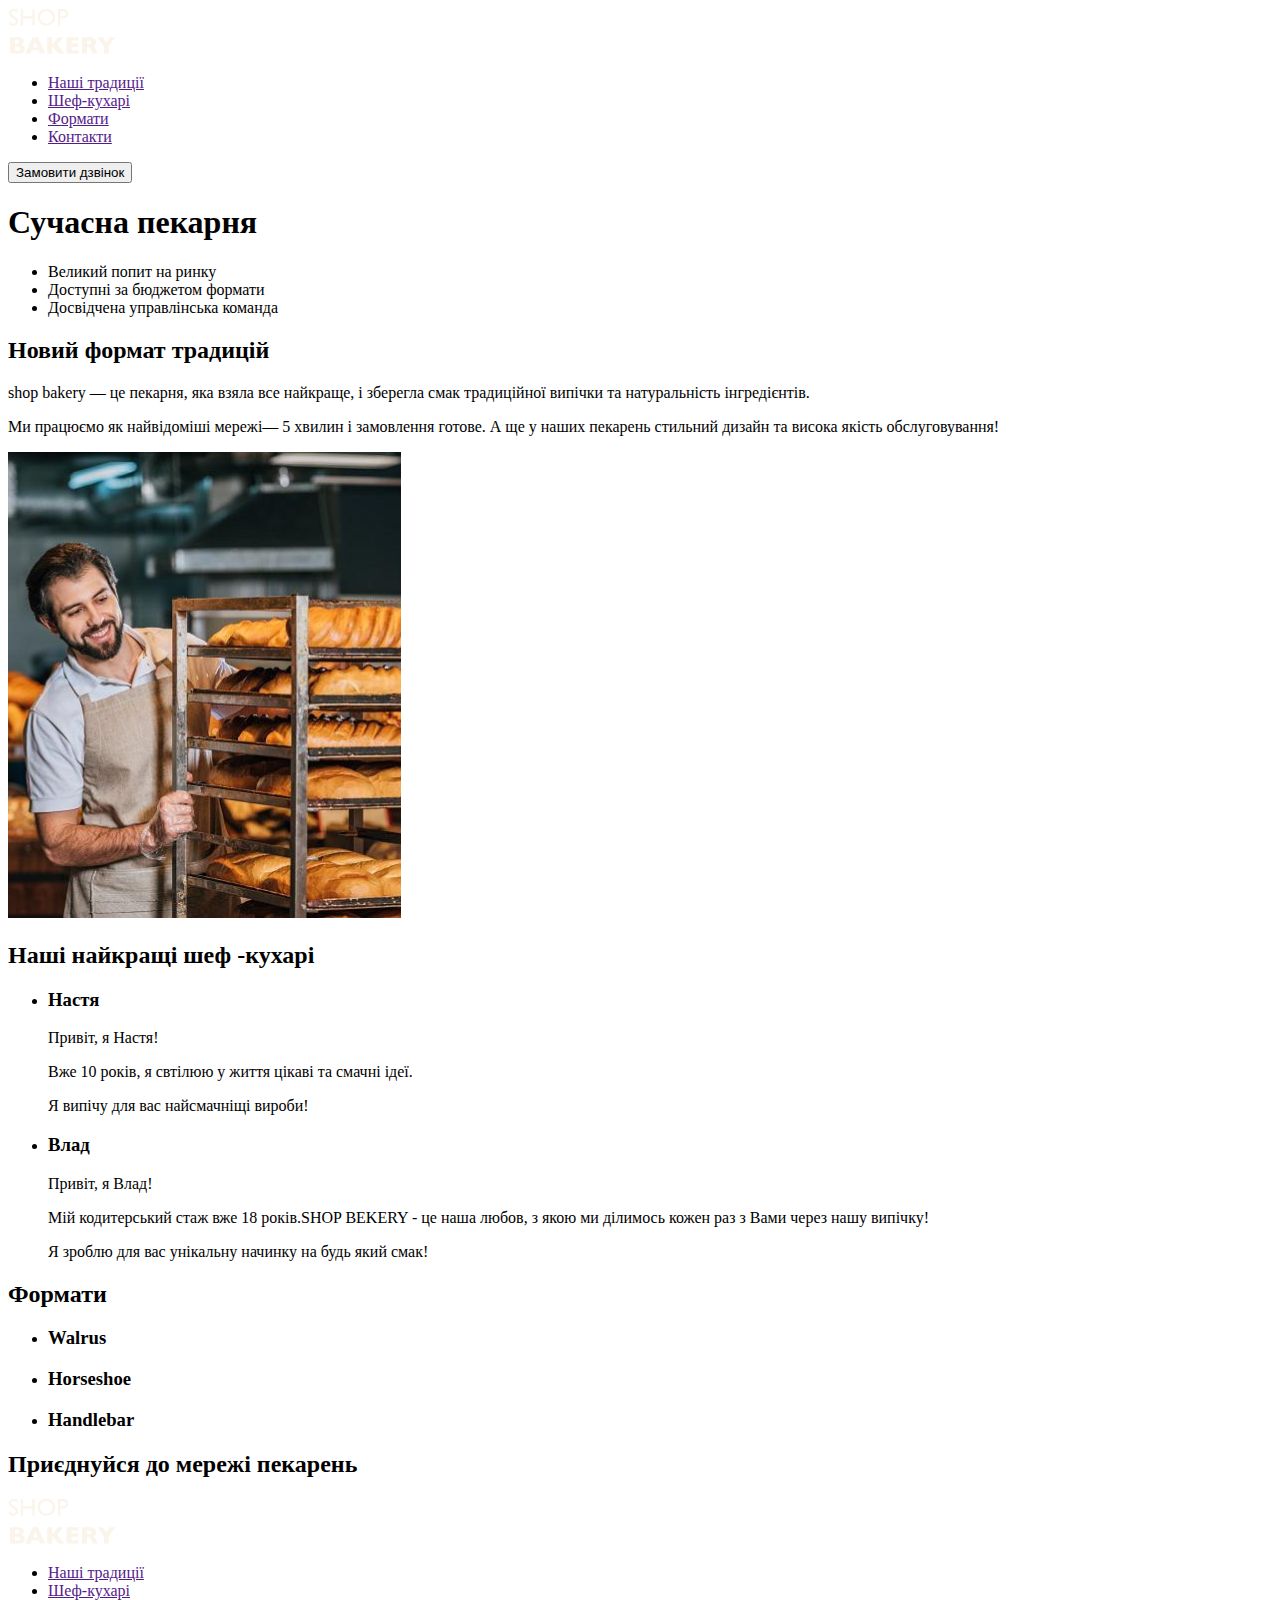
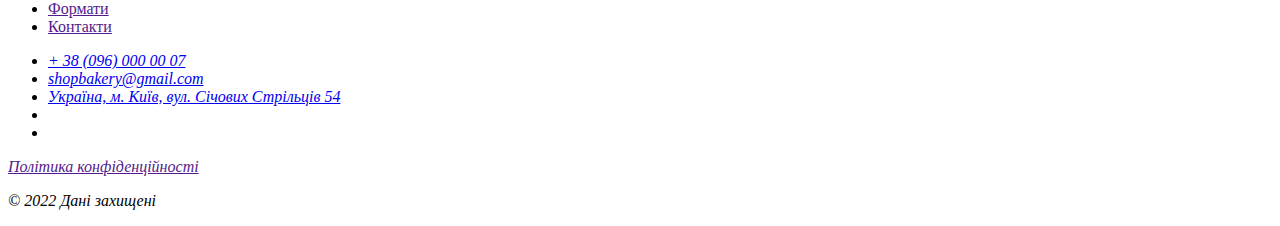
==== FrontEnd/index.html @ f171709b "Add files via upload" ====
<!DOCTYPE html>
<html lang="uk">
<head>
    <meta charset="UTF-8">
    <meta http-equiv="X-UA-Compatible" content="IE=edge">
    <meta name="viewport" content="width=device-width, initial-scale=1.0">
    <title>Сучасна пекарня</title>
</head>
<body>
<header>
    <nav>
        <a href="">
            <img src="./Images/logo.svg" alt="Логотип сучасної пекарні" /> 
        </a>
        <ul>
            <li><a href="">Наші традиції</a></li>
            <li><a href="">Шеф-кухарі</a></li>
            <li><a href="">Формати</a></li>
            <li><a href="">Контакти</a></li>
        </ul>
    </nav>
<button type="button">Замовити дзвінок</button>
</header>
<main>
<section>
    <h1>Сучасна пекарня</h1>
</section>
<section>
    <ul>
        <li>Великий попит на ринку </li>
        <li>Доступні за бюджетом формати</li>
        <li>Досвідчена управлінська команда</li>
    </ul>
    <h2>Новий формат традицій</h2>
    <p>
        <span>shop bakery</span> — це пекарня, яка взяла все найкраще, і зберегла смак традиційної випічки та натуральність інгредієнтів.
    </p>
    <p>
        Ми працюємо як найвідоміші мережі— <span>5 хвилин і замовлення готове.</span> А ще у наших пекарень стильний дизайн та висока якість обслуговування!
    </p> 
    <img src="./Images/Pekar.jpg" alt="Чоловік пекар дивиться на батонит із посмішкою" /> 
</section>
<section>
    <h2>Наші найкращі шеф -кухарі</h2>
    <ul>
        <li>    
            <article>
            <h3>Настя</h3>
            <p>Привіт, я Настя!</p>
            <p>Вже 10 років, я свтілюю у життя цікаві та смачні ідеї.</p>
            <p>Я випічу для вас найсмачніщі вироби!</p></li>
            </article>
        <li>
            <article>
                <h3>Влад</h3>
                <p>Привіт, я Влад!</p>
                <p>Мій кодитерський стаж вже 18 років.SHOP BEKERY - це наша любов, з якою ми ділимось кожен раз з Вами через нашу випічку!</p>
                <p>Я зроблю для вас унікальну начинку на будь який смак!</p>
            </article>
        </li>
    </ul>
    
</section>
<section>
    <h2>Формати</h2>
    <ul>
<li>
    <article>
        <h3 lang="en">Walrus</h3>
    </article>
</li>
<li>
    <article>
        <h3 lang="en">Horseshoe</h3>
    </article>
</li>
<li>
    <article>
        <h3 lang="en">Handlebar</h3>
    </article>
</li>
</ul>
</section>
<section>
    <h2>Приєднуйся до мережі пекарень  </h2>
</section>
</main>
<footer>
<nav>
    <a href="">
        <img src="./Images/logo.svg" alt="Логотип сучасної пекарні" /> 
    </a>
    <ul>
        <li><a href="">Наші традиції</a></li>
        <li><a href="">Шеф-кухарі</a></li>
        <li><a href="">Формати</a></li>
        <li><a href="">Контакти</a></li>
    </ul>
</nav>
<!--кнопка-->
<address>
    <ul>
        <li><a href="tel:+380960000007">+ 38 (096) 000 00 07</a></li>
        <li><a href="mailto:shopbakery@gmail.com">shopbakery@gmail.com</a></li>
        <li><a href="https://maps.app.goo.gl/ftxycWVdviN8QF8g7" target="_blank">
            Україна, м. Київ, вул. Січових Стрільців 54
        </a>
    </li>
    <li>
        <a href="">
        </a>
    </li>
    <li>
        <a href="">
        </a>
    </li>
    </ul>
    <a href="" target="_blank">Політика конфіденційності</a>
    <p>© 2022 Дані захищені</p>
</address>
</footer>
</body>
</html>
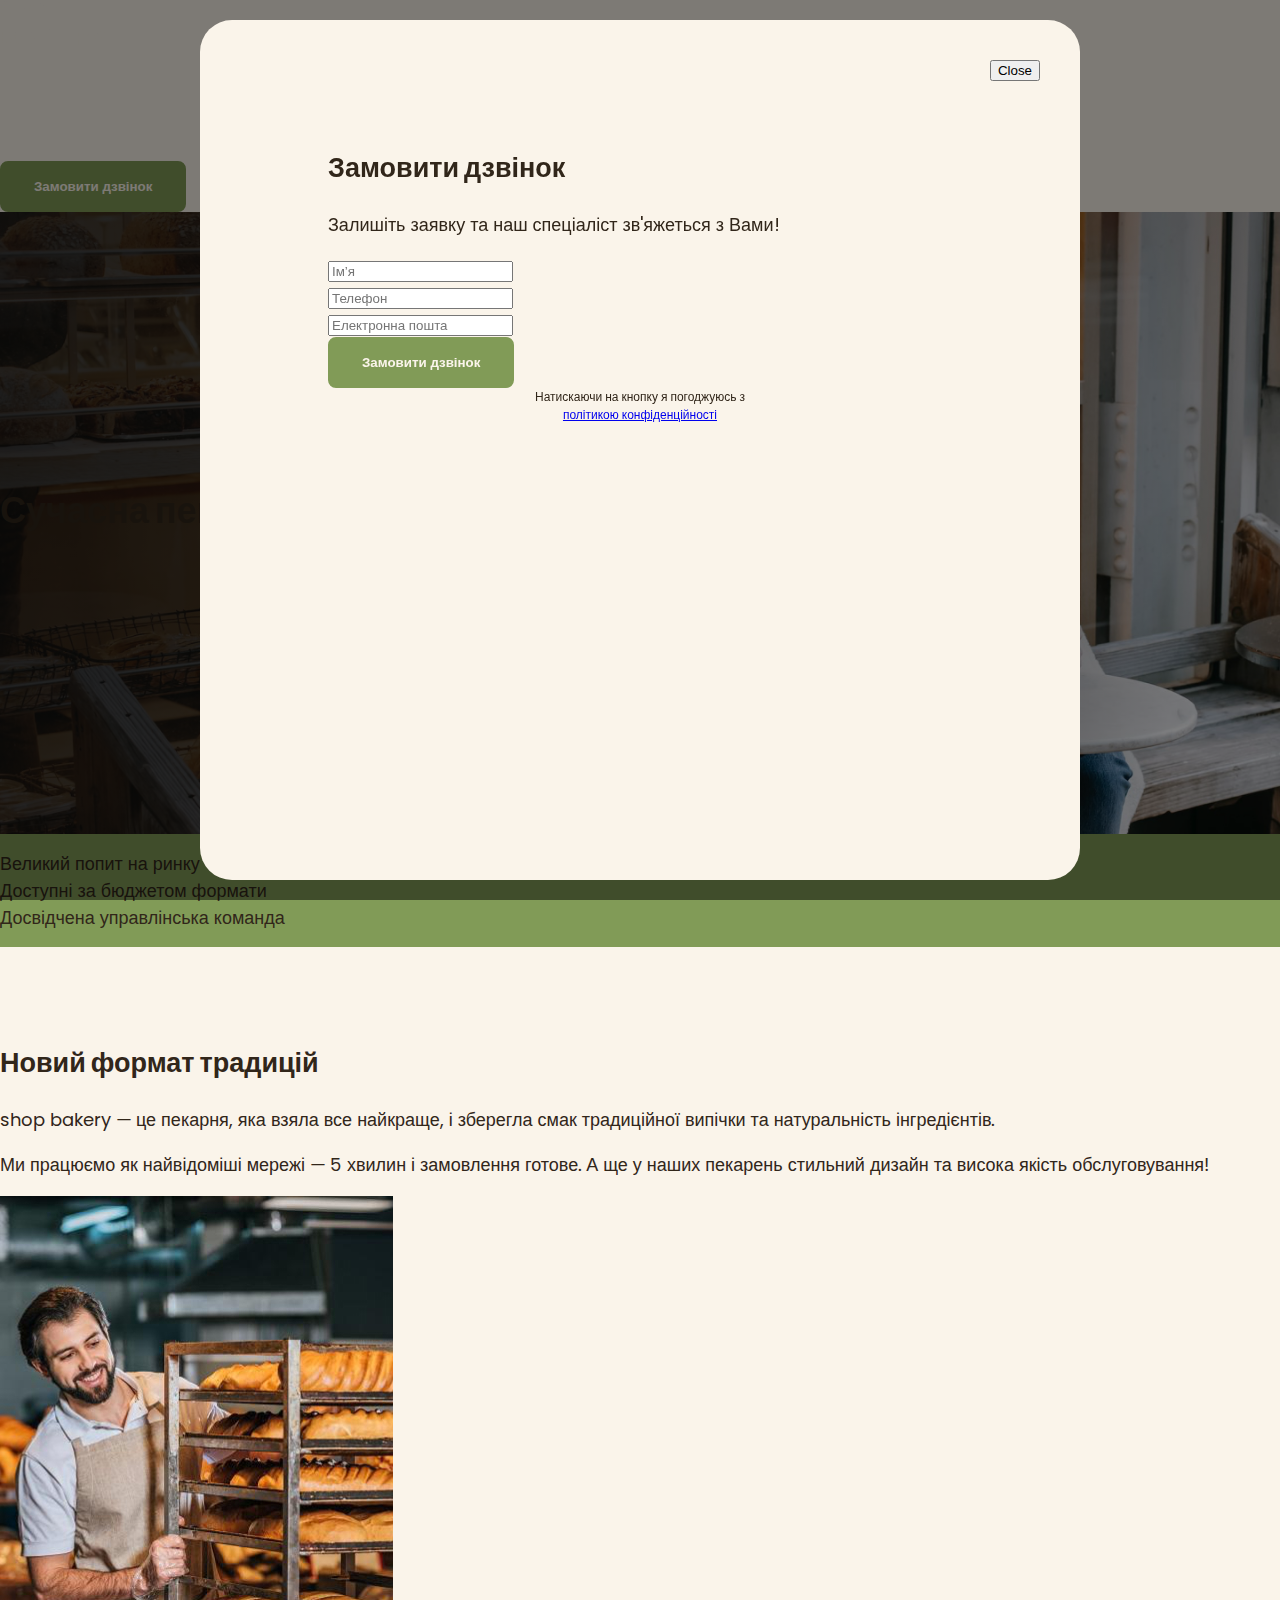
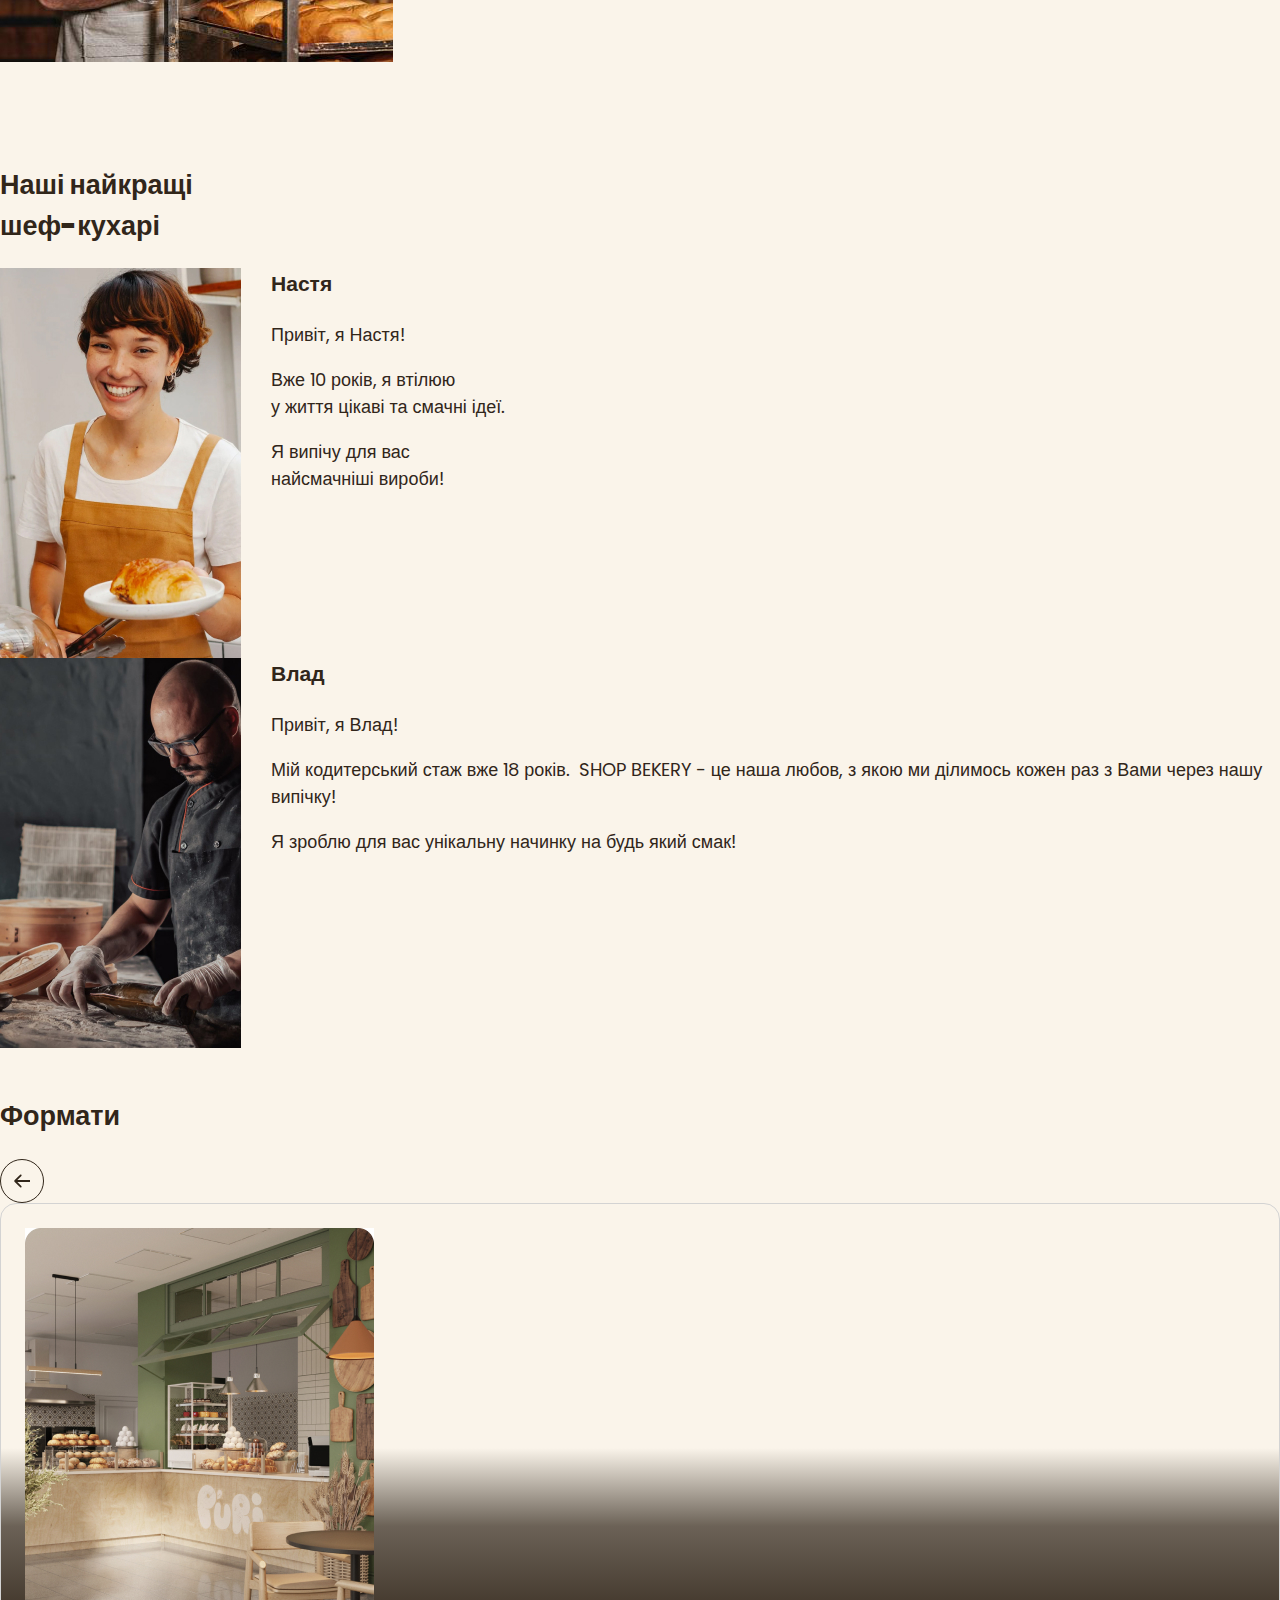
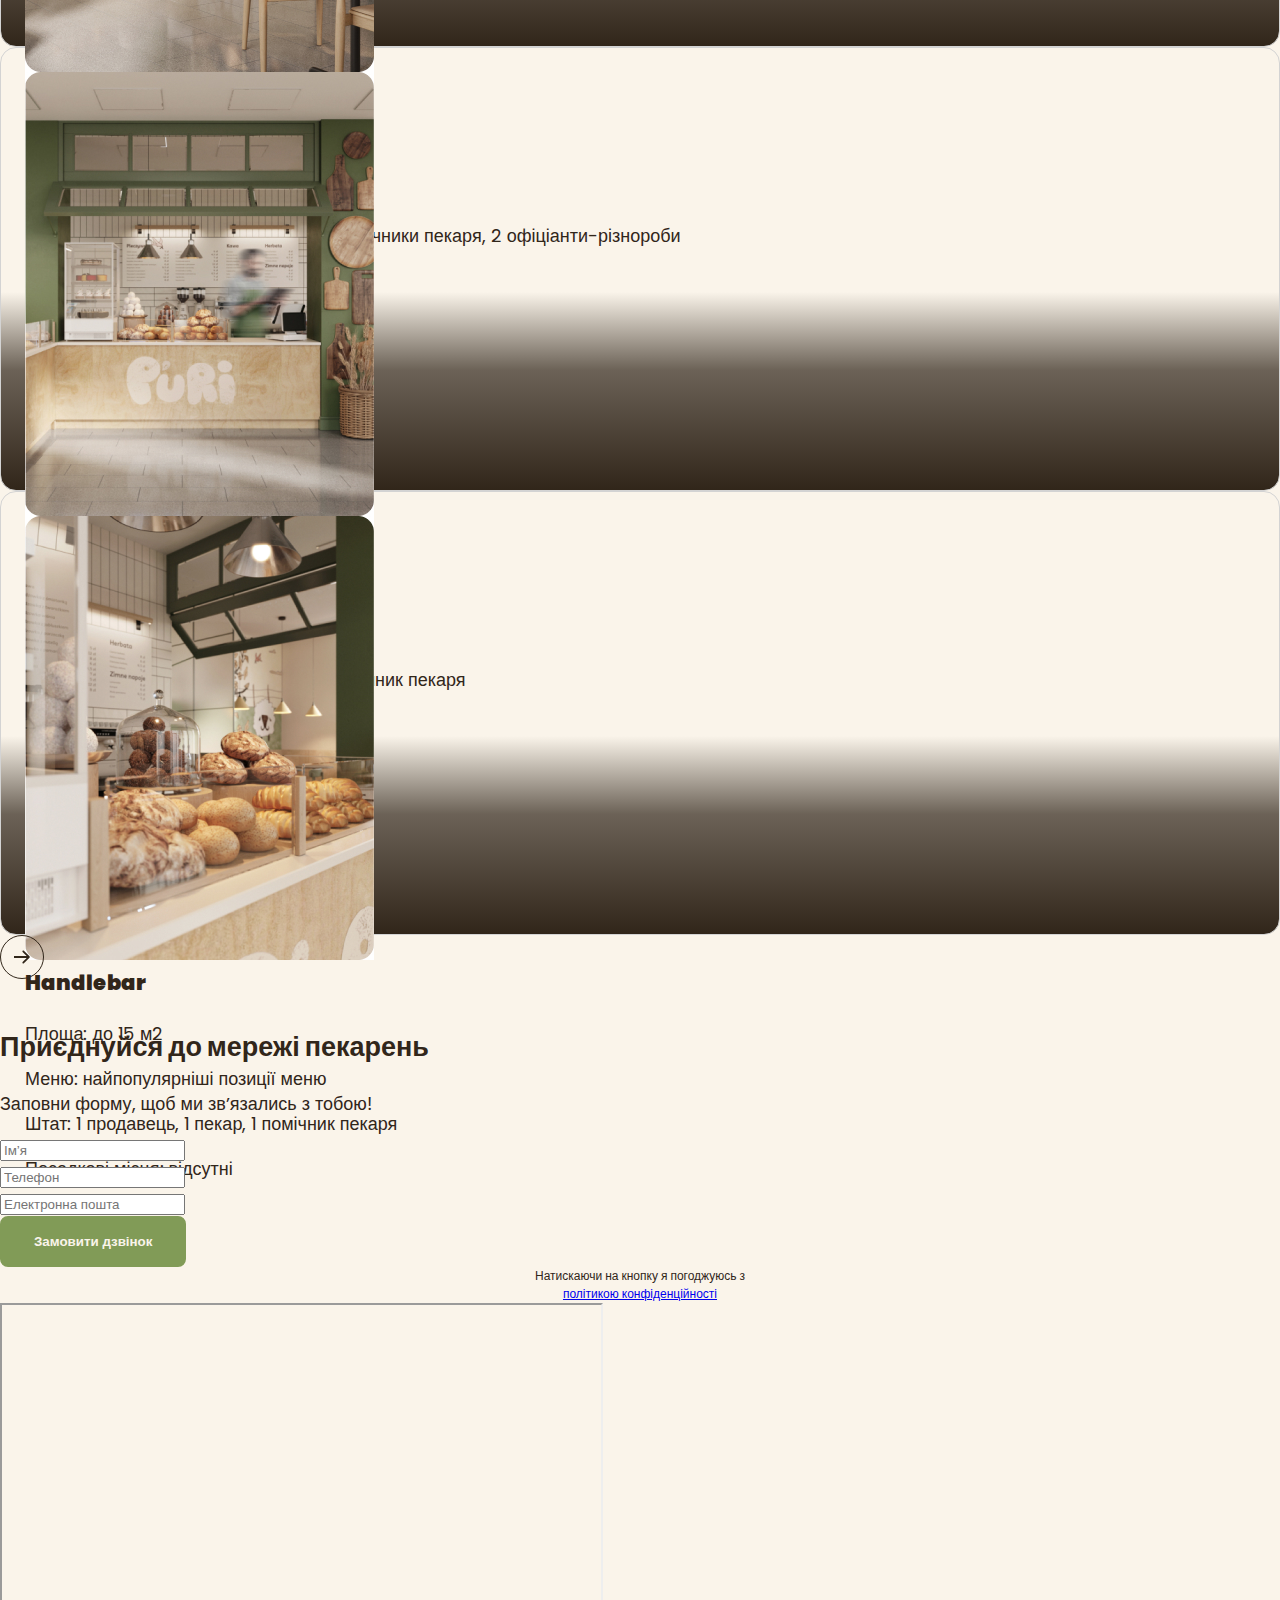
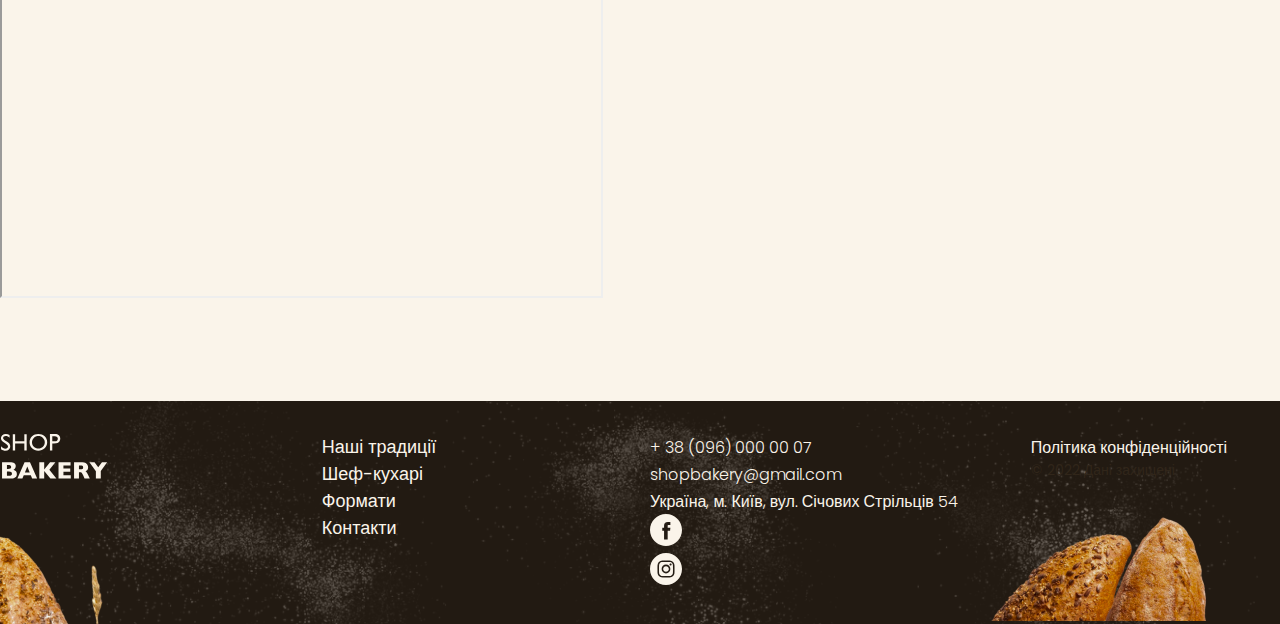
==== commit ce46eb2f: "Add files via upload" ====
--- a/FrontEnd/index.html
+++ b/FrontEnd/index.html
@@ -5,119 +5,286 @@
     <meta http-equiv="X-UA-Compatible" content="IE=edge">
     <meta name="viewport" content="width=device-width, initial-scale=1.0">
     <title>Сучасна пекарня</title>
+<!-- <link rel="preconnect" href="https://fonts.googleapis.com">
+<link rel="preconnect" href="https://fonts.gstatic.com" crossorigin>
+<link
+    href="https://fonts.googleapis.com/css2?family=Poppins:ital,wght@0,100;0,200;0,300;0,400;0,500;0,600;0,700;0,800;0,900;1,100;1,200;1,300;1,400;1,500;1,600;1,700;1,800;1,900&display=swap"
+    rel="stylesheet"> -->
+    <link rel="stylesheet" href="./css/main.css">
 </head>
 <body>
 <header>
-    <nav>
-        <a href="">
-            <img src="./Images/logo.svg" alt="Логотип сучасної пекарні" /> 
-        </a>
-        <ul>
-            <li><a href="">Наші традиції</a></li>
-            <li><a href="">Шеф-кухарі</a></li>
-            <li><a href="">Формати</a></li>
-            <li><a href="">Контакти</a></li>
-        </ul>
-    </nav>
-<button type="button">Замовити дзвінок</button>
+<div class="container">
+    <div class="header__container">
+                <nav class="header__nav">
+                    <a href="">
+                        <img src="./Images/logo.svg" alt="Логотип сучасної пекарні" >
+                    </a>
+                    <ul class="header__menu">
+                        <li><a class="link" href="#traditions-section">Наші традиції</a></li>
+                        <li><a class="link" href="#chefs-section">Шеф-кухарі</a></li>
+                        <li><a class="link" href="#formats-section">Формати</a></li>
+                        <li><a class="link" href="#contact-section">Контакти</a></li>
+                    </ul>
+                </nav>
+                <button class="button modal-btn-open" type="button">Замовити дзвінок</button>
+    </div>
+</div>
 </header>
 <main>
-<section>
-    <h1>Сучасна пекарня</h1>
-</section>
-<section>
-    <ul>
-        <li>Великий попит на ринку </li>
-        <li>Доступні за бюджетом формати</li>
-        <li>Досвідчена управлінська команда</li>
-    </ul>
-    <h2>Новий формат традицій</h2>
-    <p>
-        <span>shop bakery</span> — це пекарня, яка взяла все найкраще, і зберегла смак традиційної випічки та натуральність інгредієнтів.
-    </p>
-    <p>
-        Ми працюємо як найвідоміші мережі— <span>5 хвилин і замовлення готове.</span> А ще у наших пекарень стильний дизайн та висока якість обслуговування!
-    </p> 
-    <img src="./Images/Pekar.jpg" alt="Чоловік пекар дивиться на батонит із посмішкою" /> 
-</section>
-<section>
-    <h2>Наші найкращі шеф -кухарі</h2>
-    <ul>
-        <li>    
-            <article>
-            <h3>Настя</h3>
-            <p>Привіт, я Настя!</p>
-            <p>Вже 10 років, я свтілюю у життя цікаві та смачні ідеї.</p>
-            <p>Я випічу для вас найсмачніщі вироби!</p></li>
-            </article>
-        <li>
-            <article>
-                <h3>Влад</h3>
-                <p>Привіт, я Влад!</p>
-                <p>Мій кодитерський стаж вже 18 років.SHOP BEKERY - це наша любов, з якою ми ділимось кожен раз з Вами через нашу випічку!</p>
-                <p>Я зроблю для вас унікальну начинку на будь який смак!</p>
-            </article>
-        </li>
-    </ul>
-    
-</section>
-<section>
-    <h2>Формати</h2>
-    <ul>
-<li>
-    <article>
-        <h3 lang="en">Walrus</h3>
-    </article>
-</li>
-<li>
-    <article>
-        <h3 lang="en">Horseshoe</h3>
-    </article>
-</li>
-<li>
-    <article>
-        <h3 lang="en">Handlebar</h3>
-    </article>
-</li>
-</ul>
-</section>
-<section>
-    <h2>Приєднуйся до мережі пекарень  </h2>
+<section class="hero-section">
+<div class="container">
+        <h1 class="hero-section__title">
+            <span class="text-brand">Сучасна</span> пекарня
+        </h1>
+</div>
+</section>
+<section class="advantages-section">
+<div class="container">
+        <h2 class="visually-hidden">Наші переваги</h2>
+        <ul class="advantages-section__list">
+            <li class="advantages-section__item">Великий попит на ринку </li>
+            <li class="advantages-section__item">Доступні за бюджетом формати</li>
+            <li class="advantages-section__item">Досвідчена управлінська команда</li>
+        </ul>
+</div>
+</section>
+<section class="traditions-section section" id="traditions-section">
+<div class="container">
+<div class="traditions-section__container">
+<div class="traditions-section__content">
+                <h2 class="traditions-section__title section__title">Новий формат традицій</h2>
+                <p>
+                    <span class="text-brand text-bold text-uppercase">
+                        shop bakery
+                    </span>
+                         — це пекарня, яка взяла все найкраще, і зберегла смак традиційної
+                    випічки та натуральність інгредієнтів.
+                </p>
+                <p class="traditions-section__text traditions-section__text--limited">
+                    Ми працюємо як найвідоміші мережі — 
+                    <span class="text-brand text-bold">
+                        5 хвилин і замовлення готове.</span> 
+                    А ще у наших пекарень стильний дизайн та висока якість обслуговування!
+                </p>
+</div>
+            <img src="./Images/Pekar.jpg" alt="Чоловік пекар дивиться на батонит із посмішкою" >
+</div>
+</div>
+</section>
+<section class="chefs-section section" id="chefs-section">
+<div class="container">
+        <h2 class="chefs-section__title section__title section__title--centered">
+            Наші найкращі <br>
+            <span class="accent">шеф-кухарі</span></h2>
+        <ul class="chefs-section__list">
+            <li class="chefs-section__item">
+                <article class="chef-card">
+                    <img class="chef-card__photo" src="./Images/nastya-chef.jpg" alt="Nastya chef">
+                    <div>
+                    <h3 class="chef-card__title">Настя</h3>
+                        <p class="chef-card__text">Привіт, я Настя!</p>
+                        <p class="chef-card__text">Вже 10 років, я втілюю <br> у життя цікаві та смачні ідеї.</p>
+                        <p class="chef-card__text">Я випічу для вас <br> найсмачніші вироби!</p>
+                    </div>
+                </article>
+            </li>
+            <li class="chefs-section__item">
+                <article class="chef-card">
+                    <img class="chef-card__photo" 
+                    src="./Images/vlad-chef.jpg" 
+                    alt="Vlad chef">
+                <div>
+                    <h3 class="chef-card__title">Влад</h3>
+                    <p class="chef-card__text">Привіт, я Влад!</p>
+                    <p class="chef-card__text">Мій кодитерський стаж вже 18 років.  +SHOP BEKERY - це наша любов, з якою ми ділимось кожен раз з Вами
+                    через нашу випічку!</p>
+                    <p class="chef-card__text">Я зроблю для вас унікальну начинку на будь який смак!</p>
+                </div>
+                </article>
+            </li>
+        </ul>
+</div>
+</section>
+<section class="formats-section__section" id="formats-section">
+<div class="container">
+        <h2 class="formats-section__title section__title section__title--centered">Формати</h2>
+        <div class="formats-section__container">
+            <button class="carousel-button" type="button">
+                <svg width="16" height="16">
+                    <use href="./Images/icons.svg#icon-arrow"></use>
+                </svg>
+            </button>
+            <ul class="formats-section__list">
+                <li class="formats-section__item">
+                    <article class="format-card">
+                        <img class="format-card__image" 
+                        src="./Images/walrus-format.jpg" 
+                        alt="Walrus format">
+                        <h3 class="format-card__title" lang="en">Walrus</h3>
+                        <div class="format-card__text">
+                            <p>Площа: до 120 м2</p>
+                            <p>Меню: розширене меню</p>
+                            <p>Штат: 2 продавці-касири, 2 пекарі, 2 помічники пекаря, 2 офіціанти-різнороби</p>
+                            <p>Посадкові місця: є</p>
+                        </div>
+                    </article>
+                </li>
+                <li class="formats-section__item">
+                    <article class="format-card">
+                        <img class="format-card__image" 
+                        src="./Images/horseshoe-format.jpg" 
+                        alt="Horseshoe format">
+                        <h3 class="format-card__title" lang="en">Horseshoe</h3>
+                        <div class="format-card__text">
+                            <p>Площа: до 25 м2</p>
+                            <p>Меню: найпопулярніші позиції меню</p>
+                            <p>Штат: 2 продавці-касири, 2 пекарі, 1 помічник пекаря</p>
+                            <p>Посадкові місця: відсутні</p>
+                        </div>
+                    </article>
+                </li>
+                <li class="formats-section__item">
+                    <article class="format-card">
+                        <img class="format-card__image" 
+                        src="./Images/handlebar-format.jpg" 
+                        alt="Handlebar format">
+                        <h3 class="format-card__title" lang="en">Handlebar</h3>
+                        <div class="format-card__text">
+                            <p>Площа: до 15 м2</p>
+                            <p>Меню: найпопулярніші позиції меню</p>
+                            <p>Штат: 1 продавець, 1 пекар, 1 помічник пекаря</p>
+                            <p>Посадкові місця: відсутні</p>
+                        </div>
+                    </article>
+                </li>
+            </ul>
+            <button class="carousel-button next" type="button">
+                <svg width="16" height="16">
+                    <use href="./Images/icons.svg#icon-arrow"></use>
+                </svg>
+            </button>
+</div>
+</div>
+</section>
+<section class="contact-section section" id="contact-section">
+<div class="container">
+<div class="contact-section__container">
+<div class="contact-section__form">
+    <h2 class="contact-section__title section__title">Приєднуйся до мережі пекарень </h2>
+    <p>Заповни форму, щоб ми звʼязались з тобою!</p>
+    <form name="contact-form" autocomplete="off">
+        <div class="contact-section__form-field input">
+            <label class="input-label visually-hidden" for="user-name">Ім’я</label>
+            <input class="input__control" type="text" id="user-name" name="user-name"
+            placeholder="Ім’я">
+        </div>
+        <div class="contact-section__form-field input">
+            <label class="input-label visually-hidden" for="user-tel">Телефон</label>
+            <input class="input__control" type="tel" id="user-tel" name="user-tel"
+            placeholder="Телефон">
+        </div>
+        <div class="contact-section__form-field input">        
+            <label class="input-label visually-hidden" for="user-email">Електронна пошта</label>
+            <input class="  " type="email" id="user-email" name="user-email"
+            placeholder="Електронна пошта">
+        </div>
+        <button class="contact-section__button button" type="submit">Замовити дзвінок</button>
+        <p class="form-terms">Натискаючи на кнопку я погоджуюсь з 
+            <a class="form-terms__link" href="#">політикою конфіденційності</a> </p>
+    </form>
+</div>
+        <iframe class="contact-section__map"
+            src="https://www.google.com/maps/embed?pb=!1m18!1m12!1m3!1d2540.1636289098733!2d30.4912733!3d50.4566776!2m3!1f0!2f0!3f0!3m2!1i1024!2i768!4f13.1!3m3!1m2!1s0x40d4ce637c006b2d%3A0xaf86385f19996ff0!2z0LLRg9C70LjRhtGPINCh0ZbRh9C-0LLQuNGFINCh0YLRgNGW0LvRjNGG0ZbQsiwgNTQsINCa0LjRl9CyLCAwMjAwMA!5e0!3m2!1suk!2sua!4v1731321396875!5m2!1suk!2sua"
+            width="603" height="595" allowfullscreen="" loading="lazy" referrerpolicy="no-referrer-when-downgrade">
+        </iframe>
+    </div>
+</div>
 </section>
 </main>
-<footer>
-<nav>
-    <a href="">
-        <img src="./Images/logo.svg" alt="Логотип сучасної пекарні" /> 
+<footer class="footer">
+<div class="container">
+    <div class="footer-container">
+        <nav class="footer-nav">
+<div class="footer-logo">
+    <a href="./Images/logo.svg">
+        <img src="./Images/logo.svg" alt="Логотип сучасної пекарні" >
     </a>
-    <ul>
-        <li><a href="">Наші традиції</a></li>
-        <li><a href="">Шеф-кухарі</a></li>
-        <li><a href="">Формати</a></li>
-        <li><a href="">Контакти</a></li>
-    </ul>
-</nav>
-<!--кнопка-->
-<address>
-    <ul>
-        <li><a href="tel:+380960000007">+ 38 (096) 000 00 07</a></li>
-        <li><a href="mailto:shopbakery@gmail.com">shopbakery@gmail.com</a></li>
-        <li><a href="https://maps.app.goo.gl/ftxycWVdviN8QF8g7" target="_blank">
-            Україна, м. Київ, вул. Січових Стрільців 54
-        </a>
-    </li>
-    <li>
-        <a href="">
-        </a>
-    </li>
-    <li>
-        <a href="">
-        </a>
-    </li>
-    </ul>
-    <a href="" target="_blank">Політика конфіденційності</a>
-    <p>© 2022 Дані захищені</p>
-</address>
+</div>
+            <ul class="footer-menu">
+                <li><a class="link" href="">Наші традиції</a></li>
+                <li><a class="link" href="">Шеф-кухарі</a></li>
+                <li><a class="link" href="">Формати</a></li>
+                <li><a class="link" href="">Контакти</a></li>
+            </ul>
+        </nav>
+        <!--кнопка-->
+        <address class="footer-address">
+            <ul class="address-list">
+                <li><a class="address-link" href="tel:+380960000007">+ 38 (096) 000 00 07</a></li>
+                <li><a class="address-link" href="mailto:shopbakery@gmail.com">shopbakery@gmail.com</a></li>
+                <li><a class="address-link" href="https://maps.app.goo.gl/ftxycWVdviN8QF8g7" target="_blank">
+                        Україна, м. Київ, вул. Січових Стрільців 54
+                    </a>
+                </li>
+                <li>
+                    <a href="">
+                        <svg class="address-icon" width="32" height="32">
+                            <use href="./Images/icons.svg#icon-facebook"></use>
+                        </svg>
+                    </a>
+                </li>
+                <li>
+                    <a href="">
+                        <svg class="address-icon" width="32" height="32">
+                            <use href="./Images/icons.svg#icon-instagram"></use>
+                        </svg>
+                    </a>
+                </li>
+            </ul>
+<div class="address-info">
+    <a class="address-link" href="" target="_blank">Політика конфіденційності</a>
+    <p class="address-copyright">&copy; 2022 Дані захищені</p>
+</div>
+        </address>
+    </div>
+</div>
 </footer>
+
+<div class="backdrop">
+<div class="modal">
+    <button class="modal__btn-close modal-btn-close" type="button">Close</button>
+    <h2>Замовити дзвінок</h2>
+    <p>Залишіть заявку та наш спеціаліст зв'яжеться з Вами!</p>
+    <form name="modal-form" autocomplete="off">
+        <div class="modal__form-field input">
+            <label class="input__label visually-hidden" for="user-name">Ім’я</label>
+            <input class="input__control" type="text" id="user-name" name="user-name"
+            placeholder="Ім’я"
+            minlength="2"
+            maxlength="20"
+            required>
+        </div>
+        <div class="modal__form-field input">
+            <label class="input__label visually-hidden" for="user-tel">Телефон</label>
+            <input class="input__control" type="tel" id="user-tel" name="user-tel"
+            placeholder="Телефон"
+            pattern="^\+[0-9]{12}">
+        </div>
+        <div class="modal__form-field input">        
+            <label class="input__label visually-hidden" for="user-email">Електронна пошта</label>
+            <input class="input__control" type="email" id="user-email" name="user-email"
+            placeholder="Електронна пошта">
+        </div>
+        <button class="modal__button button" type="submit">
+            Замовити дзвінок
+        </button>
+        <p class="form-terms">Натискаючи на кнопку я погоджуюсь з 
+            <a class="form-terms__link" href="#">політикою конфіденційності</a> </p>
+    </form>
+</div>
+</div>
+<script src="./js/modal.js"></script>
 </body>
 </html>--- a/FrontEnd/css/main.css
+++ b/FrontEnd/css/main.css
@@ -0,0 +1,563 @@
+@font-face {
+  font-display: swap;
+  font-family: "Poppins";
+  font-weight: 300;
+  src: url("../fonts/poppins-v21-latin-300.woff2") format("woff2");
+}
+@font-face {
+  font-display: swap;
+  font-family: "Poppins";
+  font-weight: 400;
+  src: url("../fonts/poppins-v21-latin-regular.woff2") format("woff2");
+}
+@font-face {
+  font-display: swap;
+  font-family: "Poppins";
+  font-weight: 600;
+  src: url("../fonts/poppins-v21-latin-600.woff2") format("woff2");
+}
+@font-face {
+  font-display: swap;
+  font-family: "Poppins";
+  font-weight: 900;
+  src: url("../fonts/poppins-v21-latin-900.woff2") format("woff2");
+}
+:root {
+  --color-primary-dark: #31261A;
+  --color-primary-light: #FAF4EA;
+  --color-brand-normal: #819B57;
+  --color-brand-dark: #465929;
+  --color-brand-light: #CFCFBC;
+  --color-secondary-dark: #A18268;
+}
+
+/* Base */
+*,
+*::before,
+*::after {
+  box-sizing: border-box;
+}
+
+body {
+  color: var(--color-primary-dark);
+  background-color: var(--color-primary-light);
+  font-family: "Poppins", sans-serif;
+  font-size: 18px;
+  font-weight: 400;
+  line-height: 1.5;
+  margin: 0;
+}
+
+h1, h2, h3, h4, h5, h6, p {
+  margin-top: 0;
+}
+
+a {
+  display: inline-block;
+}
+
+address {
+  font-style: normal;
+}
+
+ul {
+  margin: 0;
+  padding: 0;
+  list-style-type: none;
+}
+
+.visually-hidden {
+  position: absolute;
+  left: -10000px;
+  top: auto;
+  width: 1px;
+  height: 1px;
+  overflow: hidden;
+}
+
+.section {
+  padding: 48px 0;
+}
+
+.container {
+  width: 100%;
+  max-width: 1288px;
+  margin: 0 auto;
+}
+
+/* Button */
+.button {
+  padding: 16px 32px;
+  color: var(--color-primary-light);
+  font-weight: 600;
+  background-color: var(--color-brand-normal);
+  border: 2px solid var(--color-brand-normal);
+  border-radius: 8px;
+  cursor: pointer;
+}
+
+.button:hover {
+  color: var(--color-brand-dark);
+  background-color: transparent;
+}
+
+/* Link */
+.link {
+  color: var(--color-primary-light);
+  text-decoration: none;
+  transition: color 0.3s;
+}
+
+.link:hover {
+  color: var(--color-brand-normal);
+}
+
+/* Header */
+.header {
+  position: absolute;
+  top: 0;
+  left: 0;
+  width: 100%;
+  padding-top: 32px;
+}
+
+.header-container {
+  display: flex;
+  align-items: center;
+  gap: 40px;
+}
+
+.header-nav {
+  display: flex;
+  align-items: center;
+  flex-grow: 1;
+  gap: 40px;
+}
+
+.header-menu {
+  display: flex;
+  gap: 64px;
+  flex-grow: 1;
+  justify-content: center;
+}
+
+/* Hero section */
+.hero-section {
+  padding: 272px 0;
+  background-image: linear-gradient(102.76deg, rgba(18, 18, 17, 0.78) 2.03%, rgba(18, 18, 17, 0.6) 58.46%, rgba(18, 18, 17, 0) 90.36%), url("../Images/couple-in-bakery.jpg");
+  background-repeat: no-repeat;
+  background-position: center top;
+  background-size: cover;
+}
+
+.hero-title {
+  margin-bottom: 0;
+  color: var(--color-primary-light);
+  text-align: center;
+  font-size: 128px;
+  font-weight: 900;
+}
+
+.hero-title .accent {
+  color: var(--color-brand-normal);
+}
+
+/* Advantages section */
+.advantages-section {
+  padding: 16px 0;
+  background-color: var(--color-brand-normal);
+}
+
+.advantages-list {
+  display: flex;
+  justify-content: space-between;
+  gap: 40px;
+}
+
+.advantages-item {
+  color: var(--color-primary-light);
+  font-size: 20px;
+  font-weight: 300;
+}
+
+.section-title {
+  font-size: 64px;
+  font-weight: 900;
+  line-height: 1.3;
+}
+
+.section-title.centered {
+  text-align: center;
+}
+
+.section-title .accent {
+  color: var(--color-brand-dark);
+}
+
+/* Traditions section */
+.traditions-section {
+  padding-top: 96px;
+}
+
+.traditions-container {
+  display: flex;
+  justify-content: space-between;
+  gap: 40px;
+}
+
+.traditions-content {
+  max-width: 710px;
+}
+
+.traditions-title {
+  margin-bottom: 42px;
+}
+
+.traditions-text .brand {
+  color: var(--color-brand-normal);
+  font-weight: 600;
+}
+
+.traditions-text .uppercase {
+  text-transform: uppercase;
+}
+
+.traditions-text.limited {
+  max-width: 340px;
+}
+
+/* Chefs section */
+.chefs-title {
+  position: relative;
+  margin: 0 auto 80px;
+}
+
+.chefs-title::before,
+.chefs-title::after {
+  position: absolute;
+  width: 352px;
+  border: 2px solid var(--color-brand-light);
+  content: "";
+  bottom: 24px;
+}
+
+.chefs-title::before {
+  left: 0;
+}
+
+.chefs-title::after {
+  right: 0;
+}
+
+.chefs-list {
+  display: flex;
+  gap: 40px 30px;
+  flex-wrap: wrap;
+}
+
+.cheft-item {
+  flex-basis: calc((100% - 30px) / 2);
+}
+
+.chef-card {
+  display: flex;
+  gap: 30px;
+}
+
+.chef-photo {
+  border-radius: 4px 4px 4px 200px;
+  box-shadow: -16px 16px 0 0 var(--color-primary-light), -16px 16px 0 2px var(--color-secondary-dark);
+}
+
+.chef-title {
+  font-size: 40px;
+  font-weight: 600;
+  margin-bottom: 16px;
+}
+
+.chef-text p {
+  margin-bottom: 24px;
+}
+
+.chef-text p:last-child {
+  margin-bottom: 0;
+}
+
+/* Formats section */
+.formats-container {
+  display: flex;
+  align-items: center;
+  gap: 32px;
+}
+
+.formats-list {
+  display: flex;
+  gap: 20px;
+  flex-wrap: wrap;
+}
+
+.formats-item {
+  flex-basis: calc((100% - 40px) / 3);
+}
+
+.format-card {
+  height: 444px;
+  padding: 24px;
+  background-image: linear-gradient(180deg, rgba(49, 38, 26, 0) 55.21%, rgba(49, 38, 26, 0.71) 72.92%, var(--color-primary-dark) 100%);
+  border: 1px solid lightgrey; /* remove */
+  border-radius: 16px;
+  transition: transform 0.3s;
+}
+
+.format-card:hover {
+  transform: scale(1.05);
+}
+
+.formats-title {
+  margin-bottom: 80px;
+}
+
+.format-title {
+  font-size: 24px;
+  font-weight: 600;
+}
+
+.format-text {
+  font-size: 14px;
+  font-weight: 300;
+}
+
+/* Carousel */
+.carousel-button {
+  display: flex;
+  align-items: center;
+  justify-content: center;
+  flex-shrink: 0;
+  width: 44px;
+  height: 44px;
+  padding: 0;
+  fill: var(--color-primary-dark);
+  background-color: transparent;
+  border-radius: 50%;
+  border: 1px solid var(--color-primary-dark);
+  cursor: pointer;
+}
+
+.carousel-button:hover {
+  background-color: var(--color-primary-dark);
+  fill: var(--color-primary-light);
+}
+
+.carousel-button.next {
+  transform: rotate(180deg);
+}
+
+/* Contact section */
+.contact-section {
+  padding-bottom: 96px;
+}
+
+.contact-container {
+  display: flex;
+  gap: 32px;
+}
+
+.contact-title {
+  margin-bottom: 16px;
+}
+
+.contact-map {
+  flex-shrink: 0;
+  border-radius: 16px;
+  border: none;
+}
+
+/* Footer */
+.footer {
+  padding: 32px 0;
+  position: relative;
+  background-image: url("../Images/footer-background.png");
+  background-color: var(--color-primary-dark);
+  background-repeat: no-repeat;
+  background-size: cover;
+  background-position: center;
+}
+
+.footer::before,
+.footer::after {
+  position: absolute;
+  bottom: 0;
+  background-repeat: no-repeat;
+  content: "";
+}
+
+.footer::before {
+  width: 180px;
+  height: 120px;
+  left: 0;
+  background-image: url("../Images/decor-bread-small.png");
+}
+
+.footer::after {
+  width: 380px;
+  height: 190px;
+  right: 0;
+  background-image: url("../Images/decor-bread-large.png");
+}
+
+.footer-container {
+  display: flex;
+  gap: 20px;
+}
+
+.footer-nav {
+  display: flex;
+  flex-basis: 50%;
+  gap: 20px;
+}
+
+.footer-logo {
+  flex-grow: 1;
+}
+
+.footer-menu {
+  flex-grow: 1;
+}
+
+.address-list {
+  flex-grow: 1;
+}
+
+.address-info {
+  flex-grow: 1;
+}
+
+.footer-address {
+  display: flex;
+  flex-basis: 50%;
+  gap: 20px;
+}
+
+.address-link {
+  color: var(--color-primary-light);
+  font-size: 16px;
+  font-weight: 300;
+  text-decoration: none;
+}
+
+.address-link:hover {
+  color: var(--color-brand-normal);
+}
+
+.address-icon {
+  fill: var(--color-primary-light);
+}
+
+.address-copyright {
+  font-size: 14px;
+}
+
+/* Modal */
+.backdrop {
+  position: fixed;
+  top: 0;
+  left: 0;
+  right: 0;
+  bottom: 0;
+  display: flex;
+  align-items: center;
+  justify-content: center;
+  background-color: rgba(0, 0, 0, 0.5);
+  padding: 20px 0;
+  transition: opacity 0.3s, visibility 0.3s;
+}
+
+.backdrop.is-hidden {
+  opacity: 0;
+  visibility: hidden;
+  pointer-events: none;
+}
+
+.modal {
+  position: relative;
+  width: 100%;
+  max-width: 880px;
+  height: 100%;
+  max-height: 880px;
+  padding: 128px;
+  background-color: var(--color-primary-light);
+  border-radius: 32px;
+  overflow-y: auto;
+}
+
+.modal-btn-close {
+  position: absolute;
+  top: 40px;
+  right: 40px;
+}
+
+/* Form */
+.form-field {
+  position: relative;
+  margin-bottom: 32px;
+}
+
+.form-label {
+  position: absolute;
+  top: 16px;
+  left: 42px;
+}
+
+.form-input {
+  padding: 16px 42px;
+  width: 100%;
+  font-size: 16px;
+  line-height: 1.17;
+  border: 1px solid var(--color-secondary-dark);
+  border-radius: 8px;
+  background-color: transparent;
+}
+
+.form-input:focus {
+  border-color: var(--color-brand-normal);
+  outline: none;
+}
+
+.form-input::-moz-placeholder {
+  color: var(--color-secondary-dark);
+  font-size: 16px;
+  line-height: 1.17;
+}
+
+.form-input::placeholder {
+  color: var(--color-secondary-dark);
+  font-size: 16px;
+  line-height: 1.17;
+}
+
+.form-input:focus::-moz-placeholder {
+  color: var(--color-primary-dark);
+}
+
+.form-input:focus::placeholder {
+  color: var(--color-primary-dark);
+}
+
+.form-button {
+  display: block;
+  margin: 0 auto 24px;
+}
+
+.form-terms {
+  margin: 0 auto;
+  max-width: 220px;
+  font-weight: 500;
+  font-size: 12px;
+  line-height: 1.5;
+  text-align: center;
+}
+
+.form-terms-link {
+  color: var(--color-primary-dark);
+  text-underline-offset: 2px;
+}/*# sourceMappingURL=main.css.map */